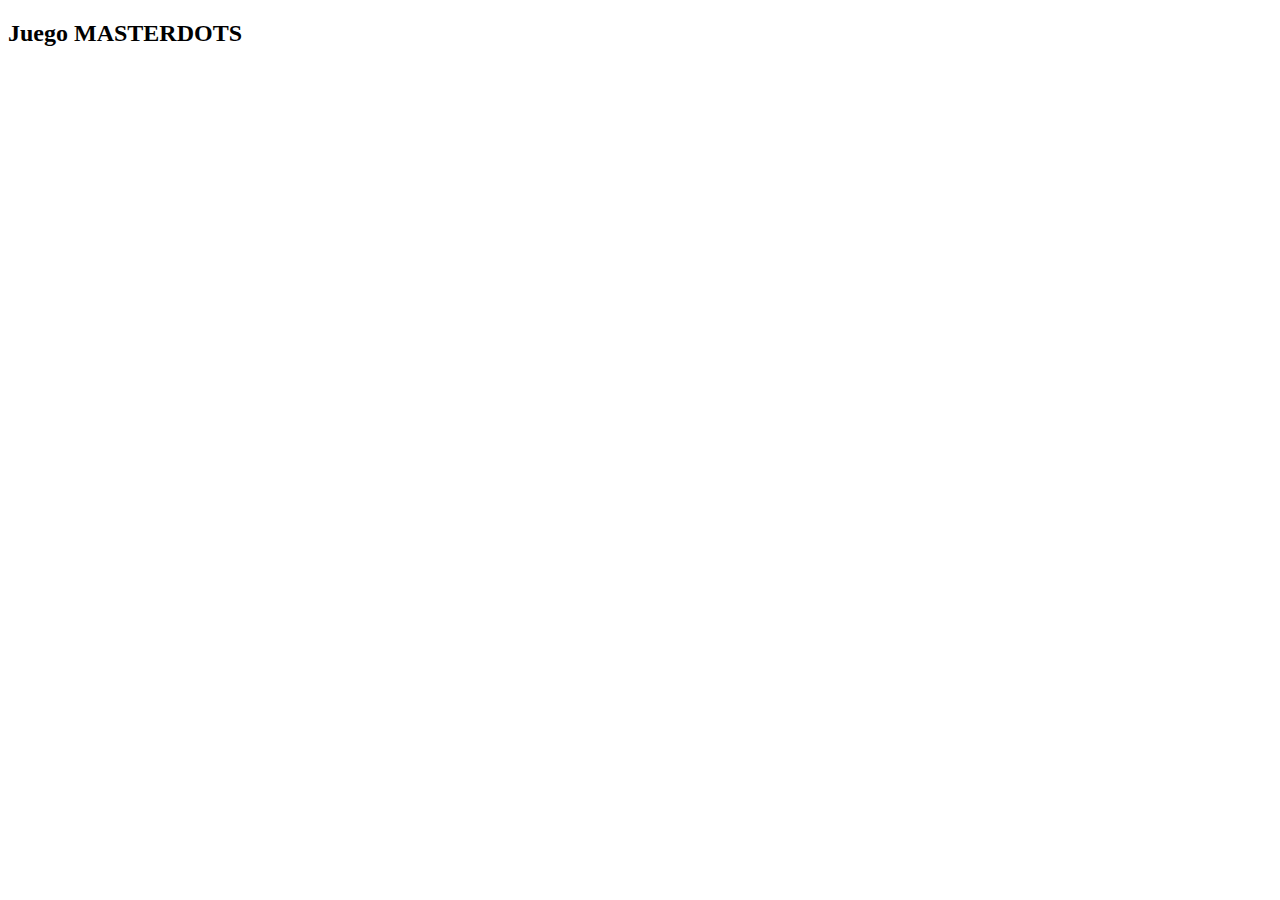
==== juego.html @ bc1270d2 "Primer commit tras repasar git-github entero" ====
<!DOCTYPE html>
<html lang="es">
<head>
    <meta charset="UTF-8">
    <meta name="viewport" content="width=device-width, initial-scale=1.0">
    <title>Juego</title>
</head>
<body>
    <h2>Juego MASTERDOTS</h2>
    <script src="./js/datosUsuario.js"></script>
    <script src="./js/juego.js" defer></script>
</body>
</html>
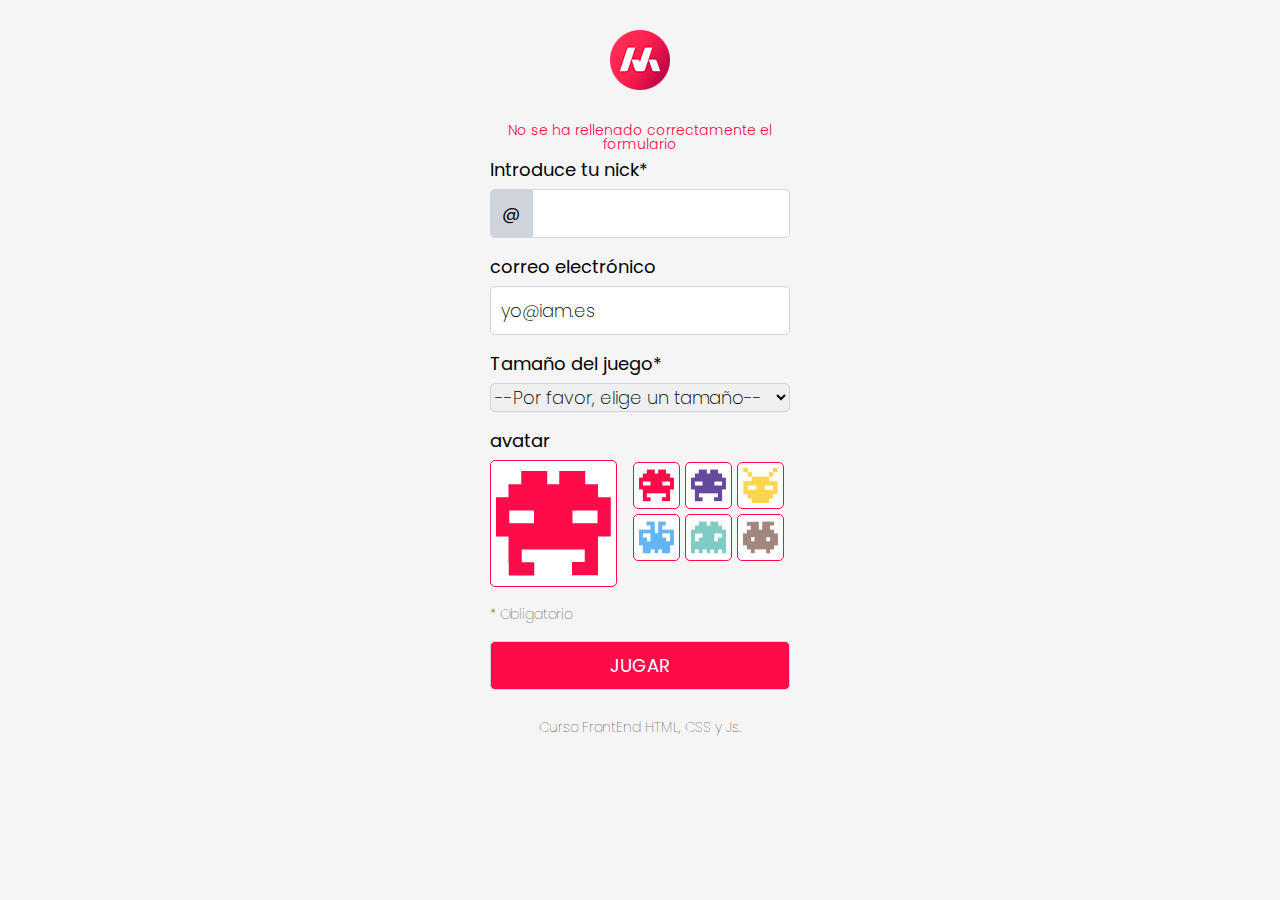
==== commit a5f3408f: "Drag and drop en inicio y html en juego" ====
--- a/juego.html
+++ b/juego.html
@@ -3,10 +3,48 @@
 <head>
     <meta charset="UTF-8">
     <meta name="viewport" content="width=device-width, initial-scale=1.0">
+    <link rel="stylesheet" href="./css/reset.css">
     <title>Juego</title>
 </head>
 <body>
-    <h2>Juego MASTERDOTS</h2>
+    <main>
+        <div id="contenedorJuego">
+            <div id="juego">
+                <div class="containerItem"><div class="item"></div></div>
+                <div class="containerItem"><div class="item"></div></div>
+                <div class="containerItem"><div class="item"></div></div>
+                <div class="containerItem"><div class="item"></div></div>
+                <div class="containerItem"><div class="item"></div></div>
+                <div class="containerItem"><div class="item"></div></div>
+                <div class="containerItem"><div class="item"></div></div>
+                <div class="containerItem"><div class="item"></div></div>
+                <div class="containerItem"><div class="item"></div></div>
+
+            </div>
+            <div id="tituloJuego">
+                <p>MASTERDOTS</p>
+            </div>
+        </div>
+        <div id="contenedorUsuario">
+            <form id="form_entrada" action="juego.html">
+                <div class="itemform">
+                    <img src="./img/avatar1.png" width="26">
+                    <input type="text" id="nick" value="nick" readonly>
+                </div>
+                <div class="itemform">
+                    <label for="puntuacion">puntuacion</label>
+                    <input type="text" id="puntuacion" value="0"  class="inputJuego" readonly>
+                </div>
+                <div class="itemform">
+                    <label for="tmpo">tiempo restante</label>
+                    <input type="text" id="tmpo" value="30" class="inputJuego" readonly>
+                </div>
+            </form>
+        </div>
+    </main>
+    <footer>
+        Curso Frontend JS, HTML y CSS
+    </footer>
     <script src="./js/datosUsuario.js"></script>
     <script src="./js/juego.js" defer></script>
 </body>
